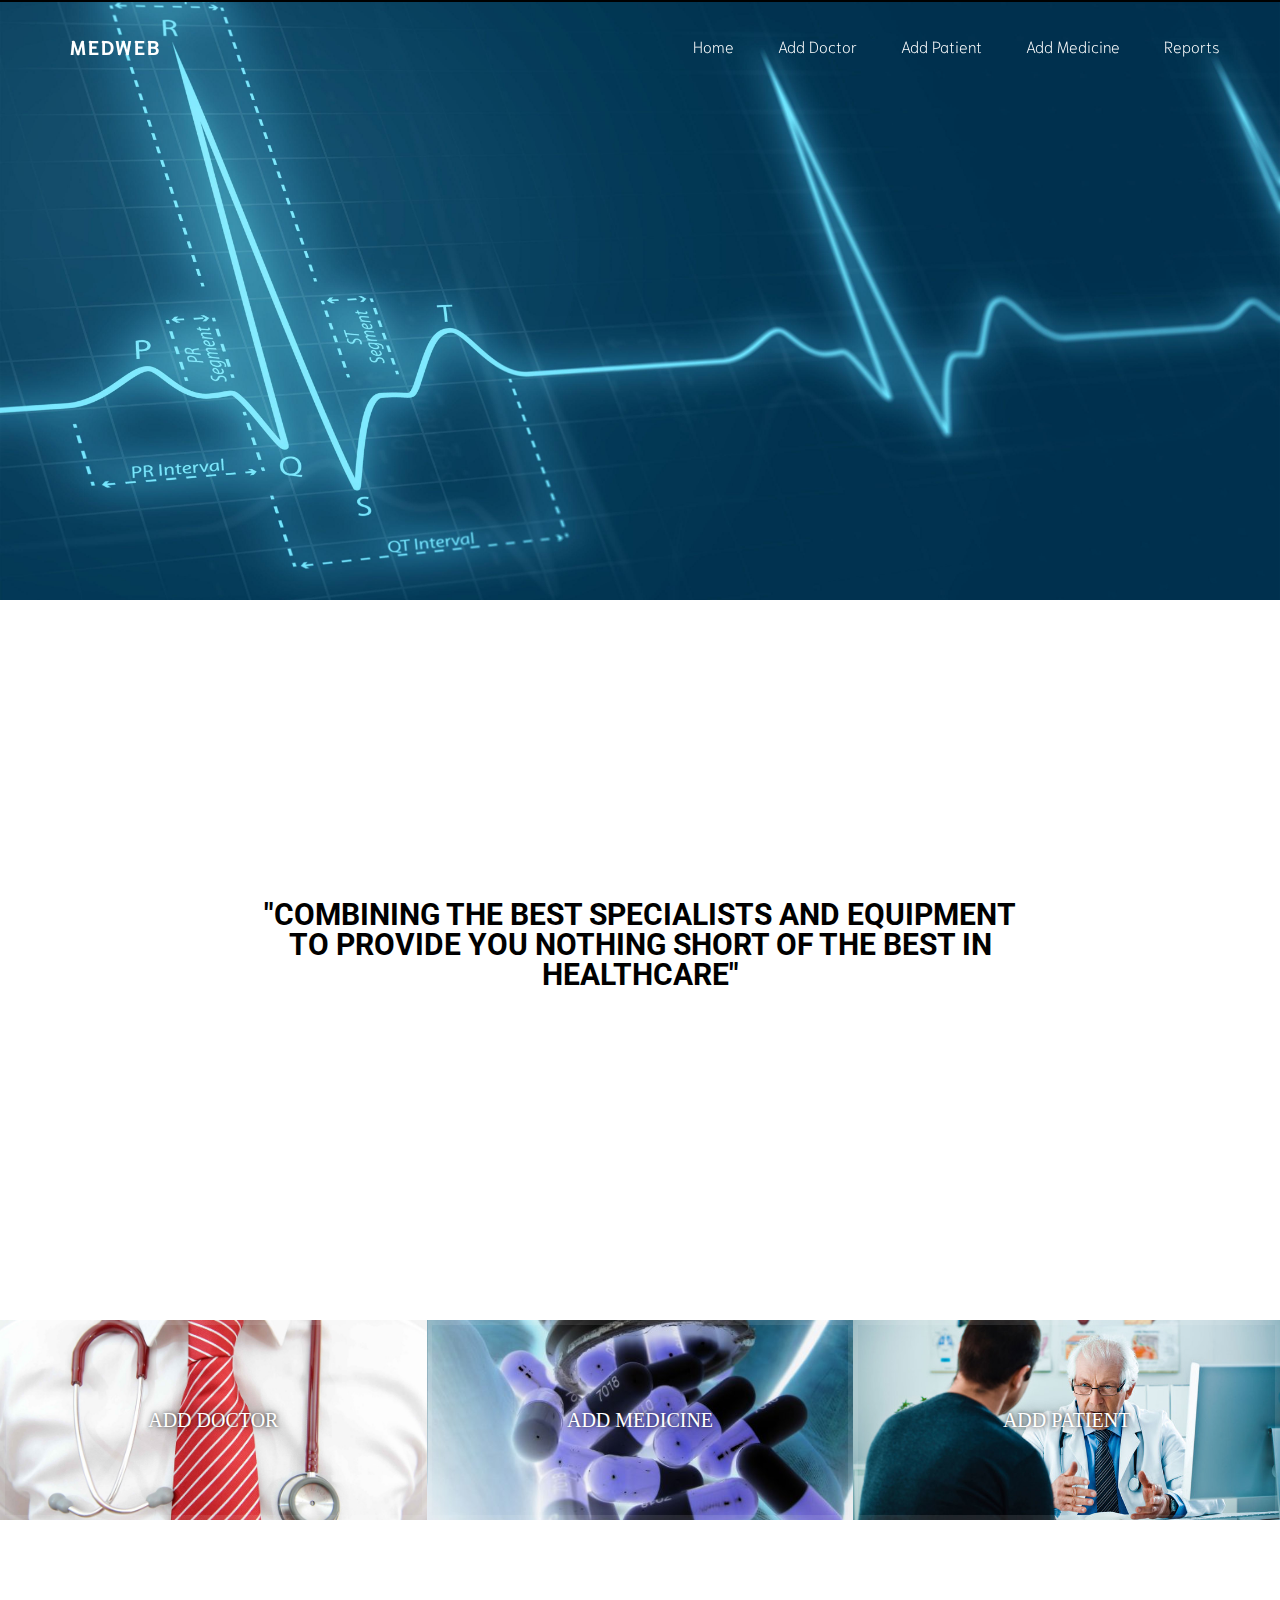
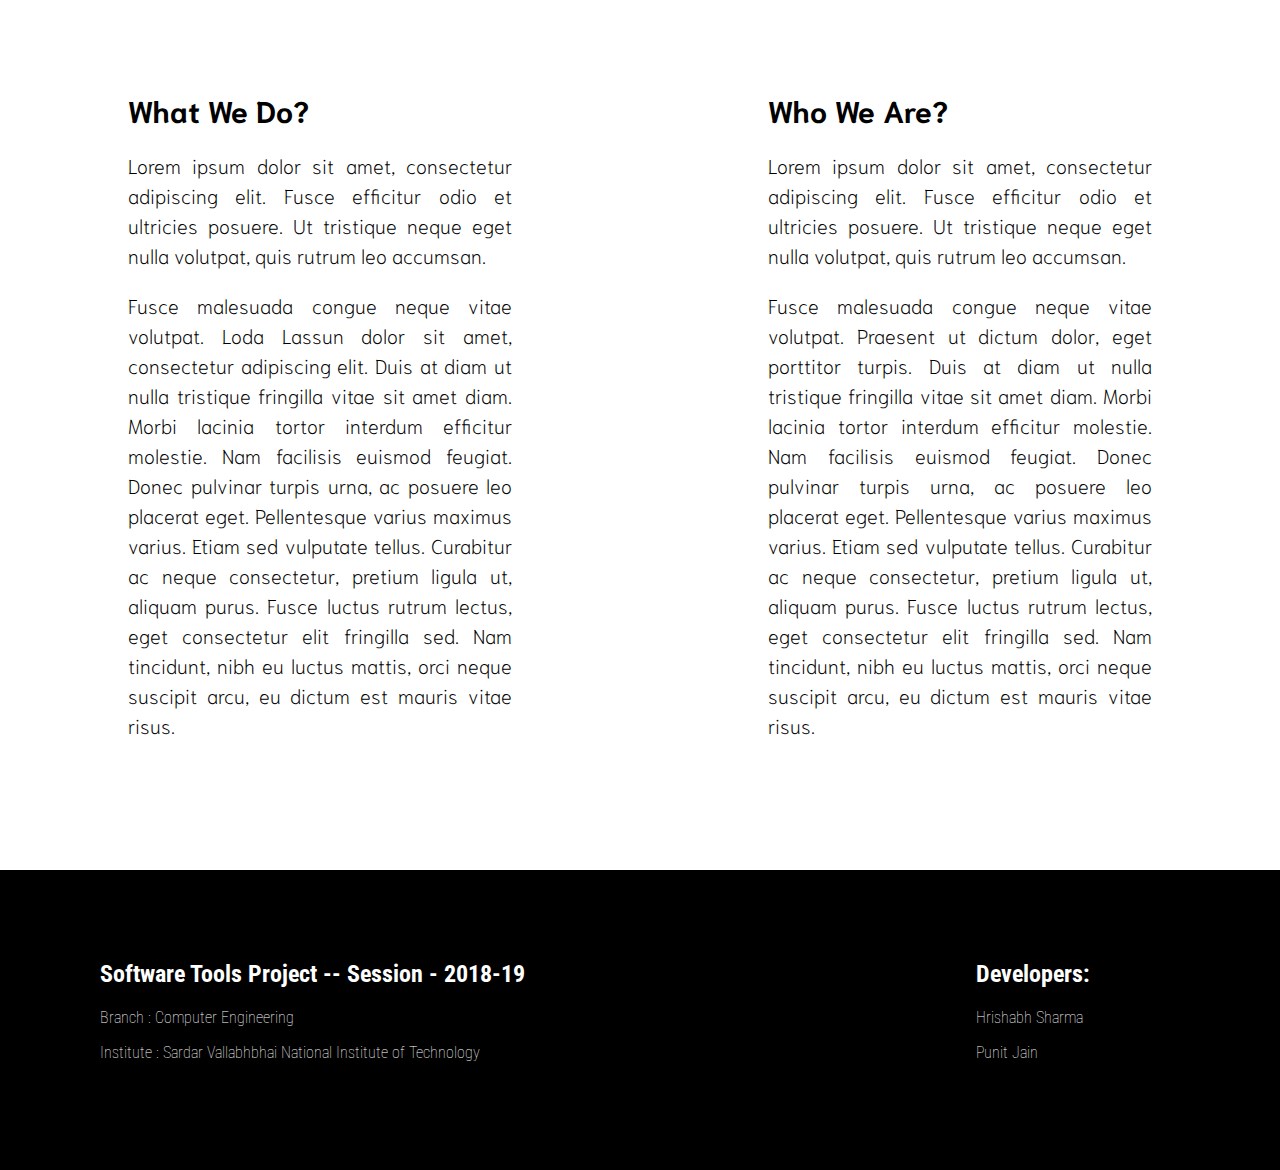
==== index.html @ 6377b0e1 "first" ====
<!DOCTYPE html>
<html lang="en" dir="ltr">
  <head>
    <meta charset="utf-8">
    <title></title>
    <link rel="stylesheet" href="css/style.css">


    <link rel="stylesheet" href="https://maxcdn.bootstrapcdn.com/font-awesome/4.7.0/css/font-awesome.min.css">
    <link href="https://fonts.googleapis.com/css?family=Niramit" rel="stylesheet">

    <link rel="stylesheet" href="css/progress.css">
    <link href="https://fonts.googleapis.com/css?family=Roboto" rel="stylesheet">
   <style media="screen">
   @import url('https://fonts.googleapis.com/css?family=Roboto+Condensed');
   *, *:before, *:after {
     box-sizing: inherit;
   }
   .container{
     margin:0px;
     margin-top: 20px;
     margin-bottom: 400px;
   width:100%;
   }
   .panels {
    margin: 0px;
     height:200px;
     /* max-height: 200px;
     min-height: 100vh; */
     overflow: hidden;
     display:flex;
   }

   .panel {
     background: #6B0F9C;
     box-shadow: inset 0 0 0 5px rgba(255,255,255,0.1);
     color: white;
     text-align: center;
     align-items: center;
     /* Safari transitionend event.propertyName === flex */
     /* Chrome + FF transitionend event.propertyName === flex-grow */
     transition:
       font-size 0.7s cubic-bezier(0.61,-0.19, 0.7,-0.11),
       flex 0.7s cubic-bezier(0.61,-0.19, 0.7,-0.11),
       background 0.2s;
     font-size: 5px;
     background-size: cover;
     background-position: center;
     flex:1;
     justify-content: center;
     align-items: center;
     display: flex;
     flex-direction: column;
   }

   .panel1 { background-image:url("media/doc.jpg"); }
   .panel2 { background-image:url("media/medi.jpg"); }
   .panel3 { background-image:url("media/pa.jpeg"); }
   /* .panel4 { background-image:url(https://source.unsplash.com/ITjiVXcwVng/1500x1500); }
   .panel5 { background-image:url(https://source.unsplash.com/3MNzGlQM7qs/1500x1500); } */

   /* Flex Children */
   .panel > * {
     margin: 0;
     width: 100%;
     transition: transform 0.5s;
     /* border:1px solid red; */
     flex:1 0 auto;
     display:flex;
     justify-content: center;
     align-items: center;

   }

   .panel > *:first-child { transform: translateY(-100%); }
   .panel.open-active > *:first-child { transform: translateY(0); }
   .panel > *:last-child { transform: translateY(100%); }
   .panel.open-active > *:last-child { transform: translateY(0); }


   .panel p {
     text-transform: uppercase;
     font-family: 'Amatic SC', cursive;
     text-shadow: 0 0 4px rgba(0, 0, 0, 0.72), 0 0 14px rgba(0, 0, 0, 0.45);
     font-size: 2em;
   }

   .panel p:nth-child(2) {
     font-size: 4em;
   }

   .panel.open {
     font-size: 20px;
     flex:5;
   }
   .panels a{
     text-decoration: none;
      color: white;
   }
   /* index */
   .info{
     min-height:400px;
     margin-top: 150px;
     margin-bottom: 50px;
   }
     .info-1{
       width:30%;
       float:left;
       margin-left: 10%;
     }
     .info-2{
       width: 30%;
       float:left;
       margin-left: 20%;

     }

   /* footer */
   footer{
     font-family: 'Roboto Condensed', sans-serif;
     margin-top: 40px;
     width:100%;
     min-height: 300px;
     background: black;

   }
   footer a{
     text-decoration: none;
     color: white;
   }
   footer a:hover{
     text-decoration: none;
     color: blue;
   }
   .description{
     margin-top: 70px;
     width: 40%;
     float: left;
     margin-left: 100px;
   }
  .developers-info{

    float:right;
    margin-right: 190px;
    margin-top: 70px;
   text-align: justify;
  }

 .add-option{
   width:50%;
   margin-left: 10%;
   font-family: 'Roboto Condensed', sans-serif;
  min-height: 400px;

 }
 .form-class h2{
   margin-left: 50%;
   text-transform: uppercase;
   margin-top: 140px;

 }
 label{
    display: inline-block;
    float: left;
    clear: left;
    width: 250px;
    text-align: right;
    margin-right: 5px;
    margin-top: 10px;
}


  #id_name,#id_price,#id_doctor,#id_charge{
   padding: 6px;
   display: inline-block;
   float: left;
    margin-top: 10px;

  }
  #add{
    display: inline-block;
    float: left;
    clear: left;
    width: 25px;
    text-align: right;
    margin-left: 50%;
    margin-top: 5px;
    padding: 10px;
    background-color: #004D6B;
    color: white;
    border: 2px solid black;

  }
  #add:hover{
    background-color: #000000;


  }

  .form-class{
margin-left: 25%;

  }
  /* reports */
.input-6,.input-2,.input-3,.input-4,.input-5{
  display: none;
}

   </style>
  </head>
  <body style="font-family: 'Roboto Condensed', sans-serif;" onload="onReportLoad()">
    <!-- navigation bar -->
    <div class="wrapper">
          <header style="background: url('media/wp.jpg') no-repeat 50% 50%;
                background-size: cover;height:600px;">
              <progress id="prog-bar" value="0" max="100" style="z-index:11;"></progress>
                <nav>

                      <div class="menu-icon">
                            <i class="fa fa-bars fa-2x"></i>
                      </div>

                      <div class="logo">
                            MEDWEB
                      </div>

                      <div class="menu">
                            <ul>
                              <li><a style="font-family: 'Niramit', sans-serif;" href="./index.html">Home</a></li>
                              <li><a style="font-family: 'Niramit', sans-serif;" href="./add_doctor.html">Add Doctor</a></li>
                              <li><a href="./add_patient.html">Add Patient</a></li>
                              <li><a href="./add_medicine.html">Add Medicine</a></li>
                              <li><a href="./report.html">Reports</a></li>

                            </ul>
                      </div>
                </nav>


          </header>


    </div>
    <div class="content" style="width:100%;margin:0px;">
      <div class="quote" style="width:60%;text-align:center;margin-left:20%;margin-right:auto;height:400px;">
        <h2 style="margin-top:300px;text-align:center;text-transform:uppercase;font-family: 'Roboto', sans-serif;">"Combining the best specialists and equipment to provide you nothing short of the best in healthcare"</h2>

      </div>
      <div class="container">
        <div class="panels">
          <div class="panel panel1">
            <p></p>
            <p><a href="add_doctor.html">Add Doctor</a></p>
            <p></p>
          </div>
          <div class="panel panel2">
            <p></p>
            <p><a href="add_medicine.html">Add Medicine</a></p>
            <p></p>
          </div>
          <div class="panel panel3">
            <p></p>
            <p><a href="add_patient.html">Add Patient</a></p>
            <p></p>
          </div>
        </div>
        <div class="info">
          <div class="info-1 lorem">
            <h2>What We Do?</h2>
            <p>Lorem ipsum dolor sit amet, consectetur adipiscing elit. Fusce efficitur odio et ultricies posuere. Ut tristique neque eget nulla volutpat, quis rutrum leo accumsan.</p>
            <p> Fusce malesuada congue neque vitae volutpat. Loda Lassun dolor sit amet, consectetur adipiscing elit. Duis at diam ut nulla tristique fringilla vitae sit amet diam. Morbi lacinia tortor interdum efficitur molestie. Nam facilisis euismod feugiat. Donec pulvinar turpis urna, ac posuere leo placerat eget. Pellentesque varius maximus varius. Etiam sed vulputate tellus. Curabitur ac neque consectetur, pretium ligula ut, aliquam purus. Fusce luctus rutrum lectus, eget consectetur elit fringilla sed. Nam tincidunt, nibh eu luctus mattis, orci neque suscipit arcu, eu dictum est mauris vitae risus.
            </p>
          </div>
          <div class="info-2 lorem">
            <h2>Who We Are?</h2>
          <p>
            Lorem ipsum dolor sit amet, consectetur adipiscing elit. Fusce efficitur odio et ultricies posuere. Ut tristique neque eget nulla volutpat, quis rutrum leo accumsan.
          </p>
            <p>Fusce malesuada congue neque vitae volutpat. Praesent ut dictum dolor, eget porttitor turpis. Duis at diam ut nulla tristique fringilla vitae sit amet diam. Morbi lacinia tortor interdum efficitur molestie. Nam facilisis euismod feugiat. Donec pulvinar turpis urna, ac posuere leo placerat eget. Pellentesque varius maximus varius. Etiam sed vulputate tellus. Curabitur ac neque consectetur, pretium ligula ut, aliquam purus. Fusce luctus rutrum lectus, eget consectetur elit fringilla sed. Nam tincidunt, nibh eu luctus mattis, orci neque suscipit arcu, eu dictum est mauris vitae risus.
          </p>
          </div>

        </div>
      </div>
    </div>


<!-- footer -->
<footer class="fixed_footer">
  <div class="footer-content" style="color:white;">
<div class="description">
  <h2>Software Tools Project -- Session - 2018-19</h2>
  		<p>Branch : Computer Engineering</p>
  		<p>Institute :
  		<a target="_blank" href="http://www.svnit.ac.in"> Sardar Vallabhbhai National Institute of Technology
      </a>
    </p>
</div>
<div class="developers-info">
  <h2>
    Developers:
  </h2>
  <p>Hrishabh Sharma</p>
  <p>Punit Jain</p>

</div>



  </div>
</footer>




    <script type="text/javascript">
    const panels=document.querySelectorAll('.panel');
    function open(){
      this.classList.add('open');
    }
    function close(){
      this.classList.remove('open');
    }
    function toggleActive(e){
      console.log(e.propertyName);
      if(e.propertyName.includes('flex')){
      this.classList.toggle('open-active');
      }
    }

    panels.forEach(panel => panel.addEventListener('mouseover',open));
    panels.forEach(panel => panel.addEventListener('mouseleave',close));
    panels.forEach(panel => panel.addEventListener('transitionend',toggleActive));

       // report
     var totalPrice=0;
     function addItem(id) {
        var medName=document.getElementsByName('med-name-'+id)[0].value.toLowerCase();
        var medQty=Number(document.getElementsByName('med-qty-'+id)[0].value);
        console.log(medName+" "+medQty);
        if(sessionStorage[medName])
        {
          totalPrice+=(medQty*Number(sessionStorage[medName]));
           document.getElementById(''+id).style.visibility = 'hidden';
           document.getElementsByClassName('input-'+(id+1))[0].style.display = 'block';
        } else {
          alert("Medicine not found in Database!!");
        }
        console.log(totalPrice);
    }

  function onReportLoad(){
    sessionStorage['combiflam']=2;
    sessionStorage['flexon']=2;
    sessionStorage['disprin']=3;
    sessionStorage['painkiller']=2;
    sessionStorage['mega-pen']=3;
    sessionStorage['zintac']=5;

  }
    </script>
<script src="https://code.jquery.com/jquery-3.3.1.js"></script>

<script src="js/script.js"></script>

  </body>
</html>
---- css/style.css ----
html, body {
      margin: 0;
      padding: 0;
      width: 100%;
margin-bottom: 0px;

}

body {
      /* font-family: "Helvetica Neue",sans-serif; */
      /* background-color: black; */
      font-weight: lighter;
    font-family: 'Niramit', sans-serif !important;
}

header {
      width: 100%;
      height: 100vh;

}

.content {
      width: 94%;
      margin: 4em auto;
      font-size: 20px;
      line-height: 30px;
      text-align: justify;
}

.logo {
      line-height: 60px;
      position: fixed;
      float: left;
      margin: 16px 46px;
      color: #fff;
      font-weight: bold;
      font-size: 20px;
      letter-spacing: 2px;
      margin-left: 70px;
}

nav {
      position: fixed;
      width: 100%;
      line-height: 60px;
}

nav ul {
      line-height: 60px;
      list-style: none;
      background: rgba(0, 0, 0, 0);
      overflow: hidden;
      color: #fff;
      padding: 0;
      text-align: right;
      margin: 0;
      padding-right: 40px;
      transition: 1s;
}

nav.black ul {
      background: #000;
}

nav ul li {
      display: inline-block;
      padding: 16px 20px;
}

nav ul li a {
      text-decoration: none;
      color: #fff;
      font-size: 16px;
}
li:hover{
  background-color:red;
}

.menu-icon {
      line-height: 60px;
      width: 100%;
      background: #000;
      text-align: right;
      box-sizing: border-box;
      padding: 15px 24px;
      cursor: pointer;
      color: #fff;
      display: none;
}


.container{
  width:100%;
}





/* media queries */
@media(max-width: 786px) {

      .logo {
            position: fixed;
            top: 0;
            margin-top: 16px;
      }

      nav ul {
            max-height: 0px;
            background: #000;
      }

      nav.black ul {
            background: #000;
      }

      .showing {
            max-height: 34em;
      }

      nav ul li {
            box-sizing: border-box;
            width: 100%;
            padding: 24px;
            text-align: center;
      }

      .menu-icon {
            display: block;
      }

}



/* footer */
.container-card{
  width:100%;
  min-height:1000px;
}


.card{
  background-color: #0098EE;
 color: white;
  width:27%;
  display: inline-block;
  float:left;
  border:1px solid ;
  border-radius: 10px;
  margin: 40px;
  text-align: center;

  }

#card-1,#card-2,#card-3,#card-4,#card-5,#card-6,#card-7,#card-8{visibility: hidden;}
---- css/progress.css ----
progress {
/* style rules */
background-color: #000000;
border: none;
width: 100%;
height: 2px;
position: fixed;
top: 0;
}
progress::-webkit-progress-bar {
/* style rules */
background-color: #000000;
border: none;
}
progress::-webkit-progress-value {
/* style rules */
background-color: red;
}
progress::-moz-progress-bar {
/* style rules */
background-color: #000000;
border: none;
}
progress::-moz-progress-bar-value {
/* style rules */
background-color: red;
}
 /* style="width: 100%; height: 3px; position: fixed; top: 0; border: none; */
/* progress::-webkit-progress-value {background-color: #aaa !important;} */

a.navbar-brand {
    padding: 2px 15px !important;
}
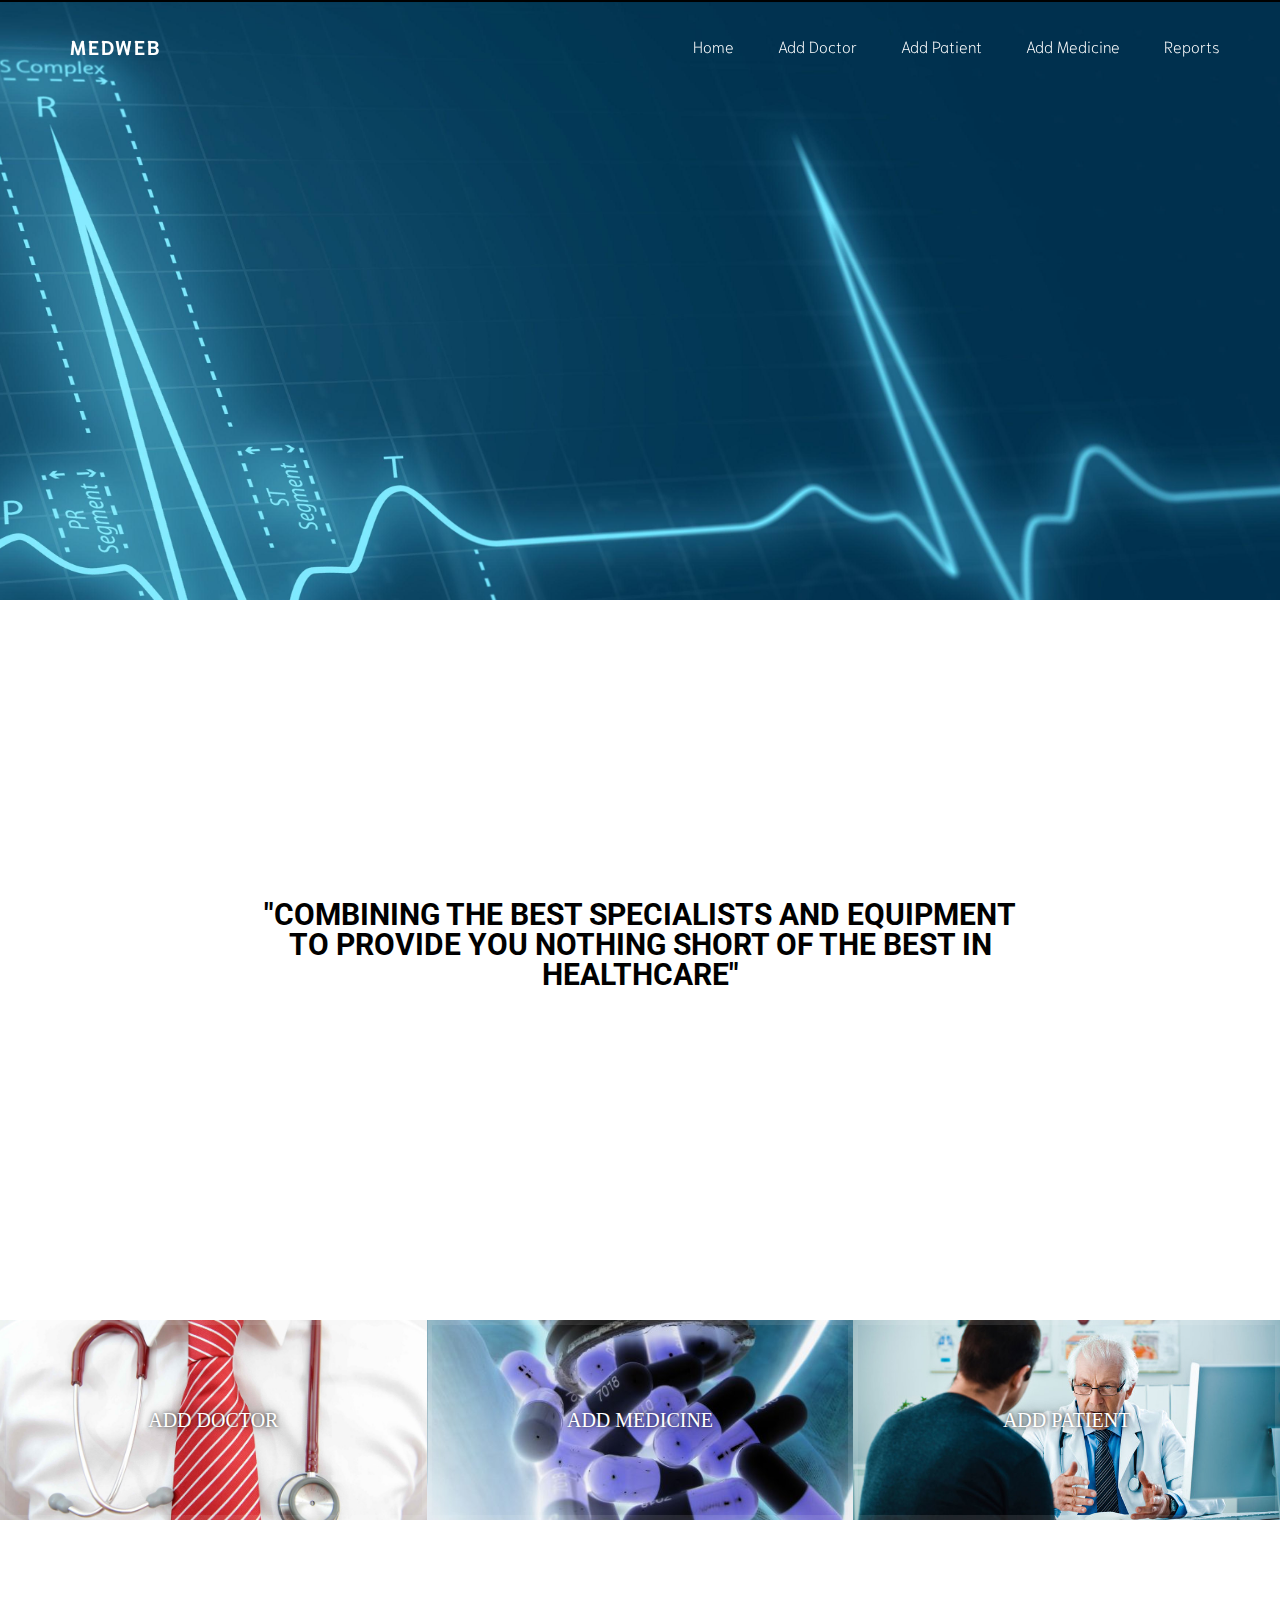
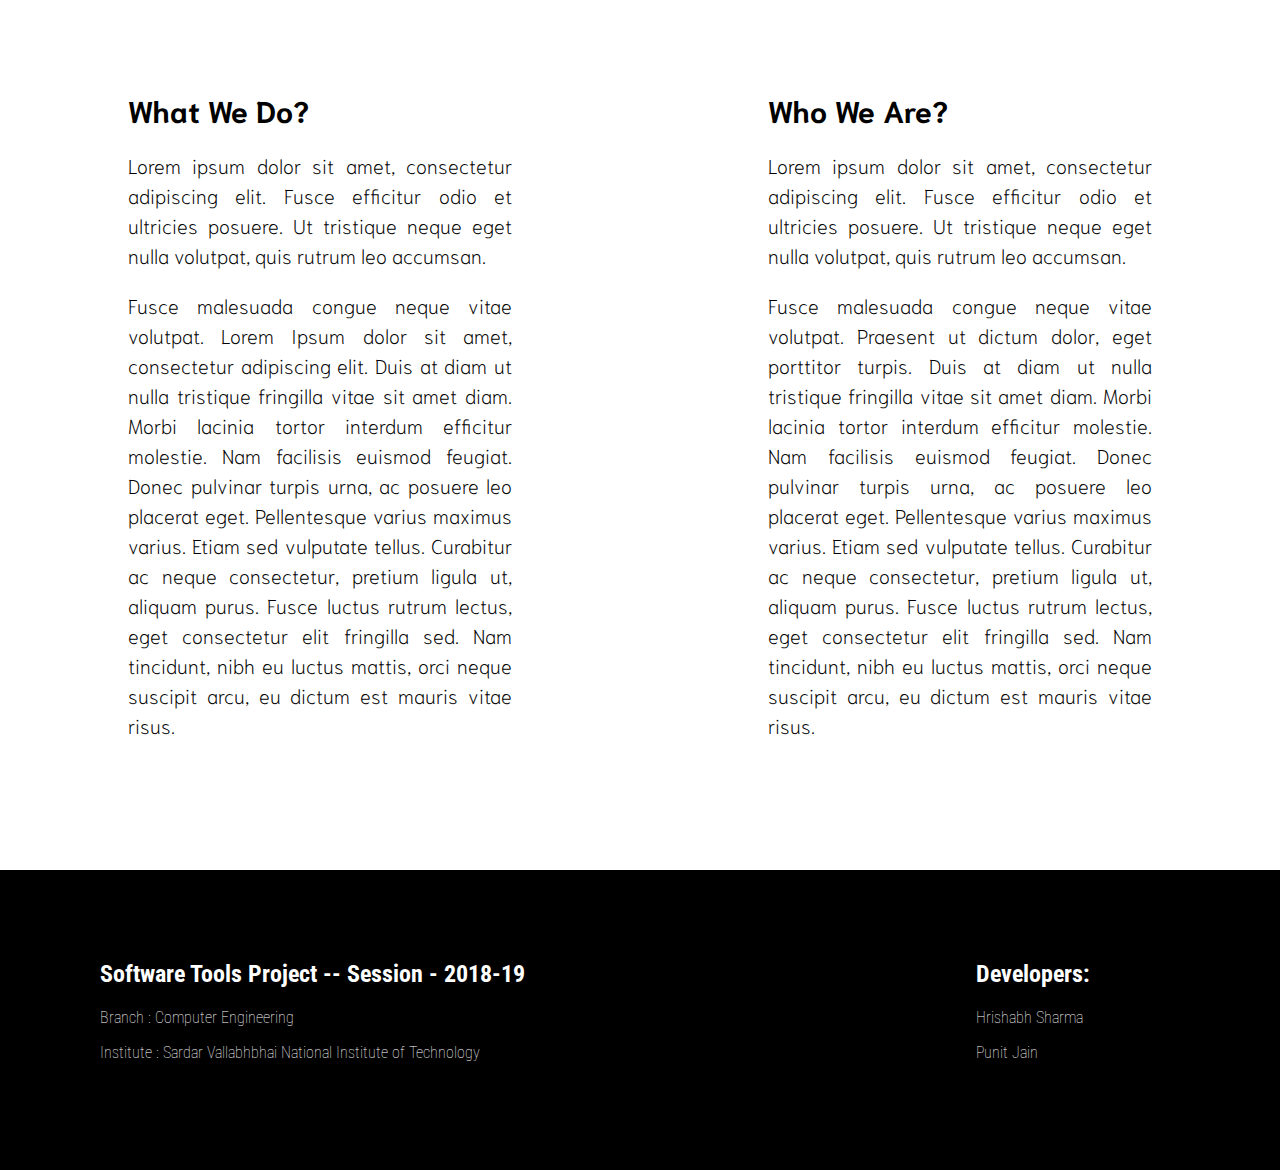
==== commit 3b428a1c: "background-fixed" ====
--- a/index.html
+++ b/index.html
@@ -73,11 +73,11 @@
 
    }
 
-   .panel > *:first-child { transform: translateY(-100%); }
+   /* .panel > *:first-child { transform: translateY(-100%); }
    .panel.open-active > *:first-child { transform: translateY(0); }
    .panel > *:last-child { transform: translateY(100%); }
    .panel.open-active > *:last-child { transform: translateY(0); }
-
+ */
 
    .panel p {
      text-transform: uppercase;
@@ -213,7 +213,7 @@
     <!-- navigation bar -->
     <div class="wrapper">
           <header style="background: url('media/wp.jpg') no-repeat 50% 50%;
-                background-size: cover;height:600px;">
+                background-size: cover;height:600px;background-attachment:fixed;">
               <progress id="prog-bar" value="0" max="100" style="z-index:11;"></progress>
                 <nav>
 
@@ -269,7 +269,7 @@
           <div class="info-1 lorem">
             <h2>What We Do?</h2>
             <p>Lorem ipsum dolor sit amet, consectetur adipiscing elit. Fusce efficitur odio et ultricies posuere. Ut tristique neque eget nulla volutpat, quis rutrum leo accumsan.</p>
-            <p> Fusce malesuada congue neque vitae volutpat. Loda Lassun dolor sit amet, consectetur adipiscing elit. Duis at diam ut nulla tristique fringilla vitae sit amet diam. Morbi lacinia tortor interdum efficitur molestie. Nam facilisis euismod feugiat. Donec pulvinar turpis urna, ac posuere leo placerat eget. Pellentesque varius maximus varius. Etiam sed vulputate tellus. Curabitur ac neque consectetur, pretium ligula ut, aliquam purus. Fusce luctus rutrum lectus, eget consectetur elit fringilla sed. Nam tincidunt, nibh eu luctus mattis, orci neque suscipit arcu, eu dictum est mauris vitae risus.
+            <p> Fusce malesuada congue neque vitae volutpat. Lorem Ipsum dolor sit amet, consectetur adipiscing elit. Duis at diam ut nulla tristique fringilla vitae sit amet diam. Morbi lacinia tortor interdum efficitur molestie. Nam facilisis euismod feugiat. Donec pulvinar turpis urna, ac posuere leo placerat eget. Pellentesque varius maximus varius. Etiam sed vulputate tellus. Curabitur ac neque consectetur, pretium ligula ut, aliquam purus. Fusce luctus rutrum lectus, eget consectetur elit fringilla sed. Nam tincidunt, nibh eu luctus mattis, orci neque suscipit arcu, eu dictum est mauris vitae risus.
             </p>
           </div>
           <div class="info-2 lorem">
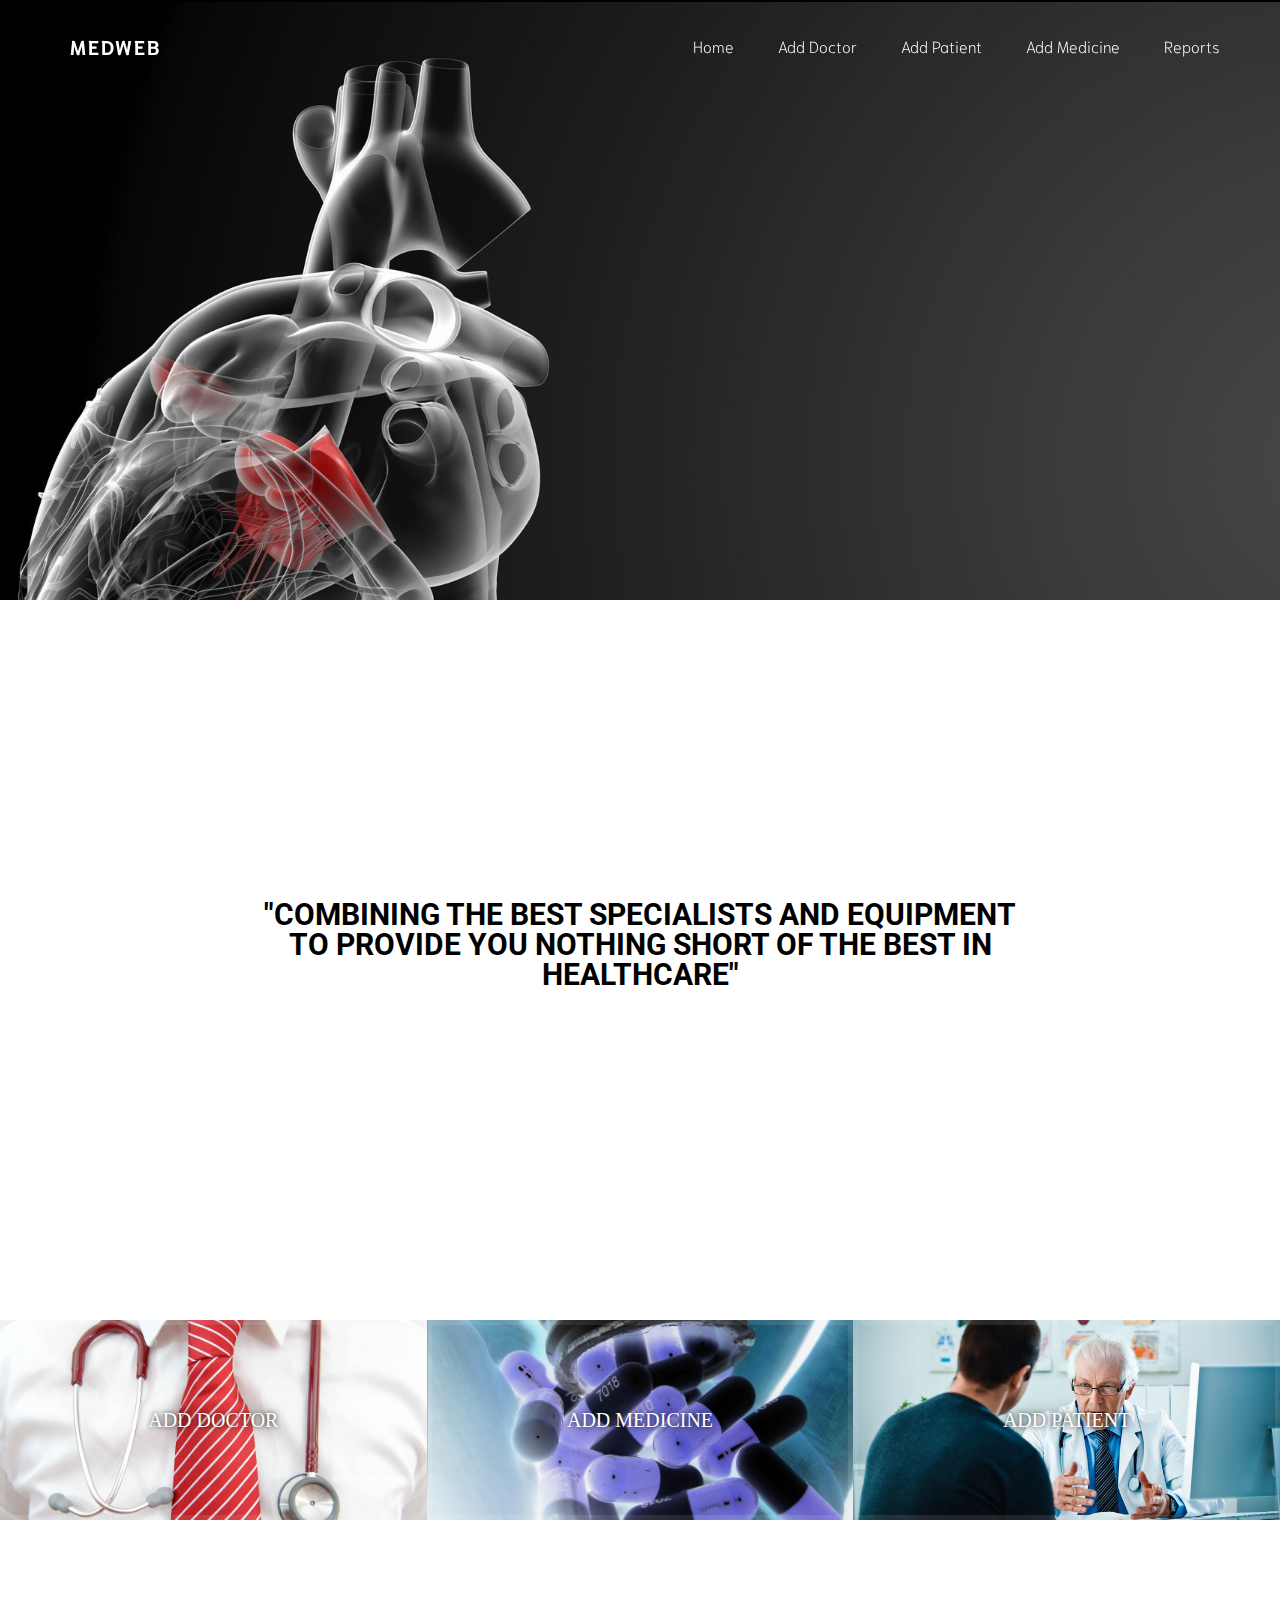
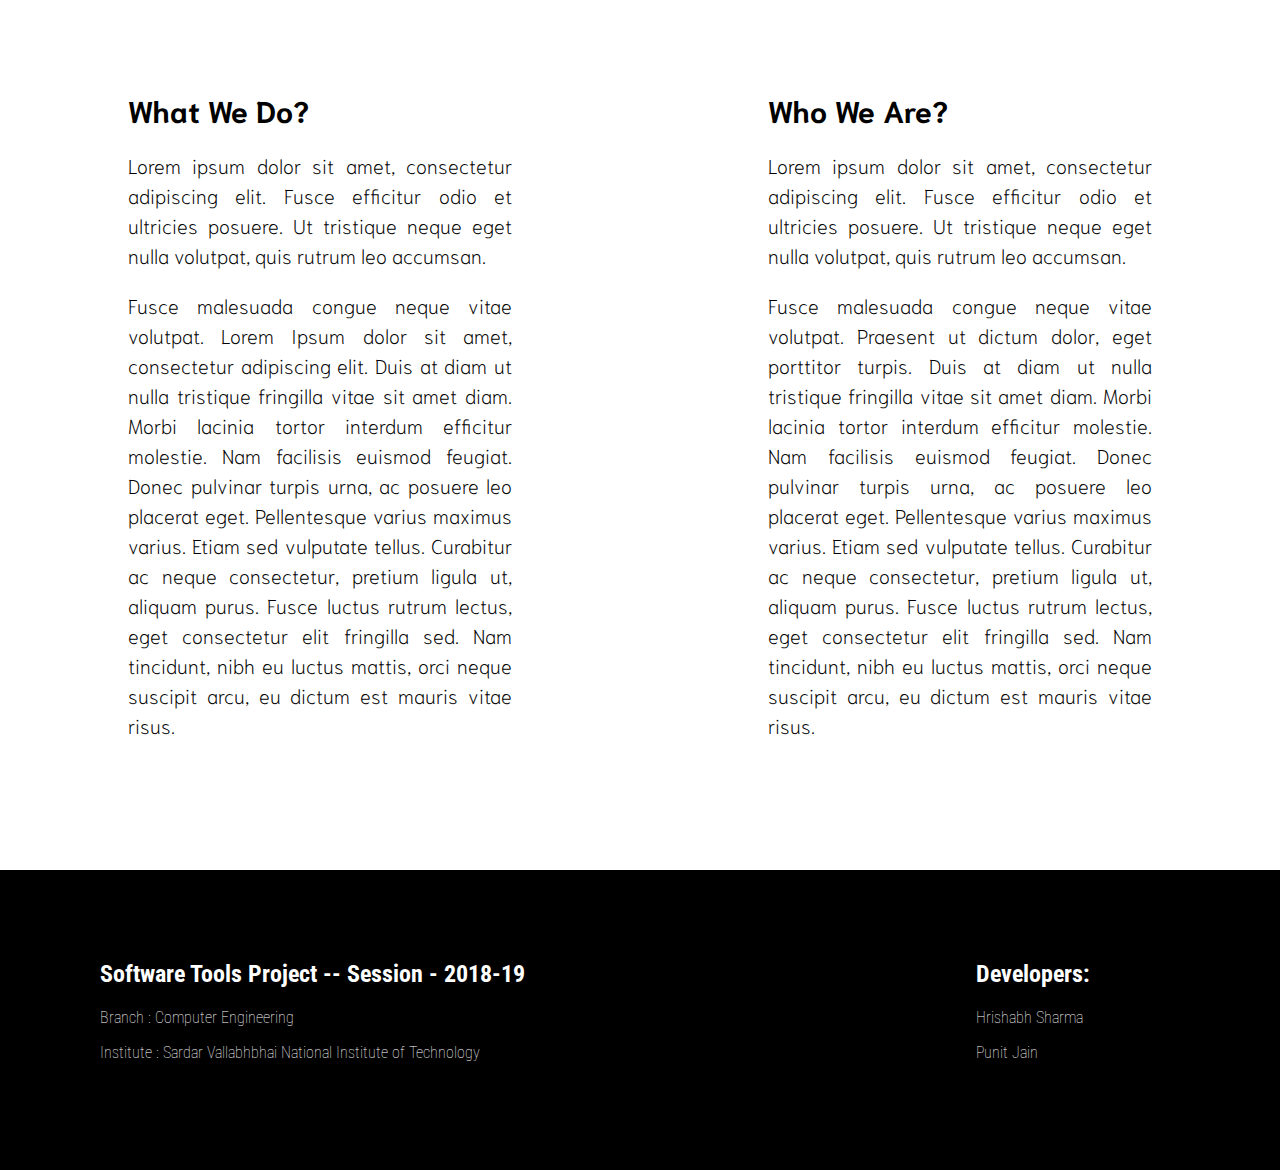
==== commit a1eb5ac7: "images added" ====
--- a/index.html
+++ b/index.html
@@ -212,7 +212,7 @@
   <body style="font-family: 'Roboto Condensed', sans-serif;" onload="onReportLoad()">
     <!-- navigation bar -->
     <div class="wrapper">
-          <header style="background: url('media/wp.jpg') no-repeat 50% 50%;
+          <header style="background: url('media/repo.jpg') no-repeat 50% 50%;
                 background-size: cover;height:600px;background-attachment:fixed;">
               <progress id="prog-bar" value="0" max="100" style="z-index:11;"></progress>
                 <nav>
